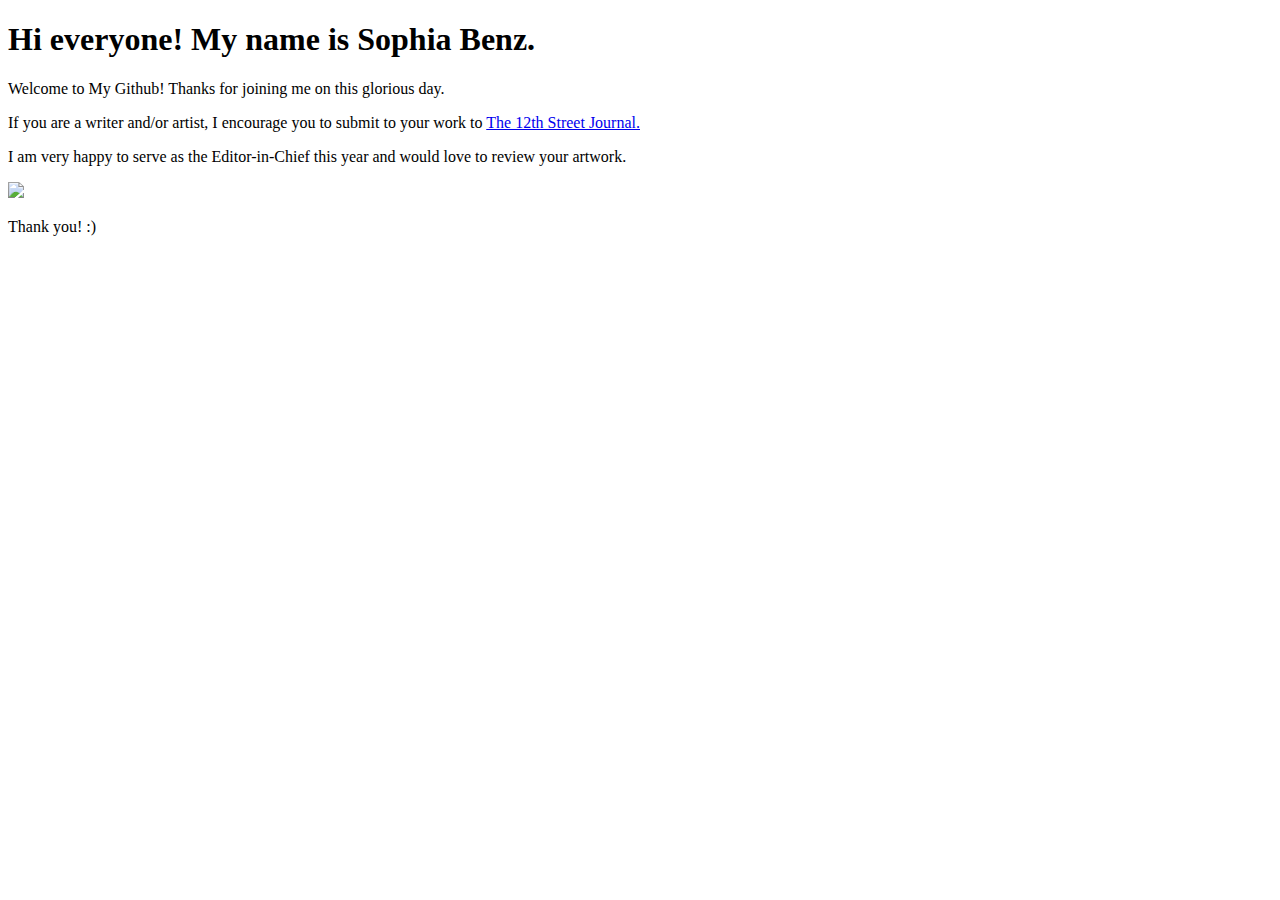
==== index.html @ 2b4ab1c4 "Add files via upload" ====
<!DOCTYPE html>
<html lang="en">
	<head>
		<meta charset="utf-8" />			
		<title>Sophia Benz Welecome Page</title>
	</head>
	<body>
        <h1>Hi everyone! My name is Sophia Benz.</h1>
        <p>Welcome to My Github! Thanks for joining me on this glorious day.</p>
        <p>If you are a writer and/or artist, I encourage you to submit to your work to <a href=”https://www.12thstreetonline.com/submit/”>The 12th Street Journal.</a>
        <p>I am very happy to serve as the Editor-in-Chief this year and would love to review your artwork.</p>
        <img width=500 src=”https://upload.wikimedia.org/wikipedia/commons/4/4b/Dog_meme.jpg”/>
        <p>Thank you! :)</p>

        
	</body>
</html>
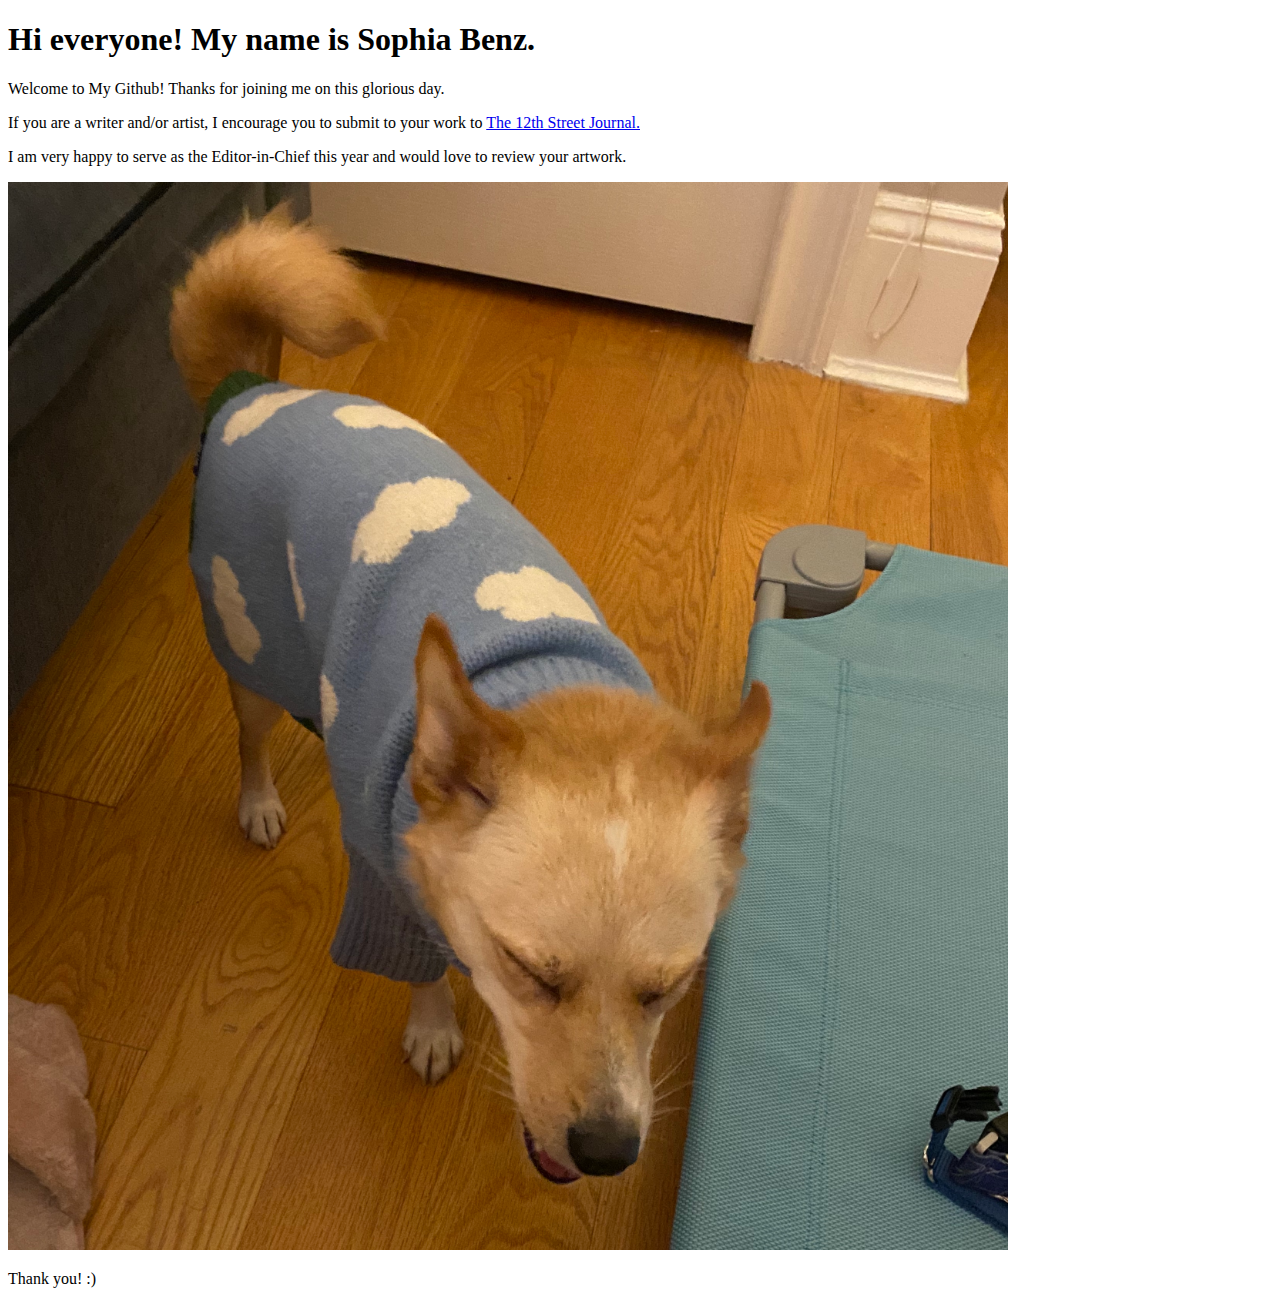
==== commit a021f89c: "Added files, update index" ====
--- a/index.html
+++ b/index.html
@@ -9,9 +9,9 @@
         <p>Welcome to My Github! Thanks for joining me on this glorious day.</p>
         <p>If you are a writer and/or artist, I encourage you to submit to your work to <a href=”https://www.12thstreetonline.com/submit/”>The 12th Street Journal.</a>
         <p>I am very happy to serve as the Editor-in-Chief this year and would love to review your artwork.</p>
-        <img width=500 src=”https://upload.wikimedia.org/wikipedia/commons/4/4b/Dog_meme.jpg”/>
+        <img width="1000" src="miso.jpg"/>
         <p>Thank you! :)</p>
 
-        
+
 	</body>
 </html>
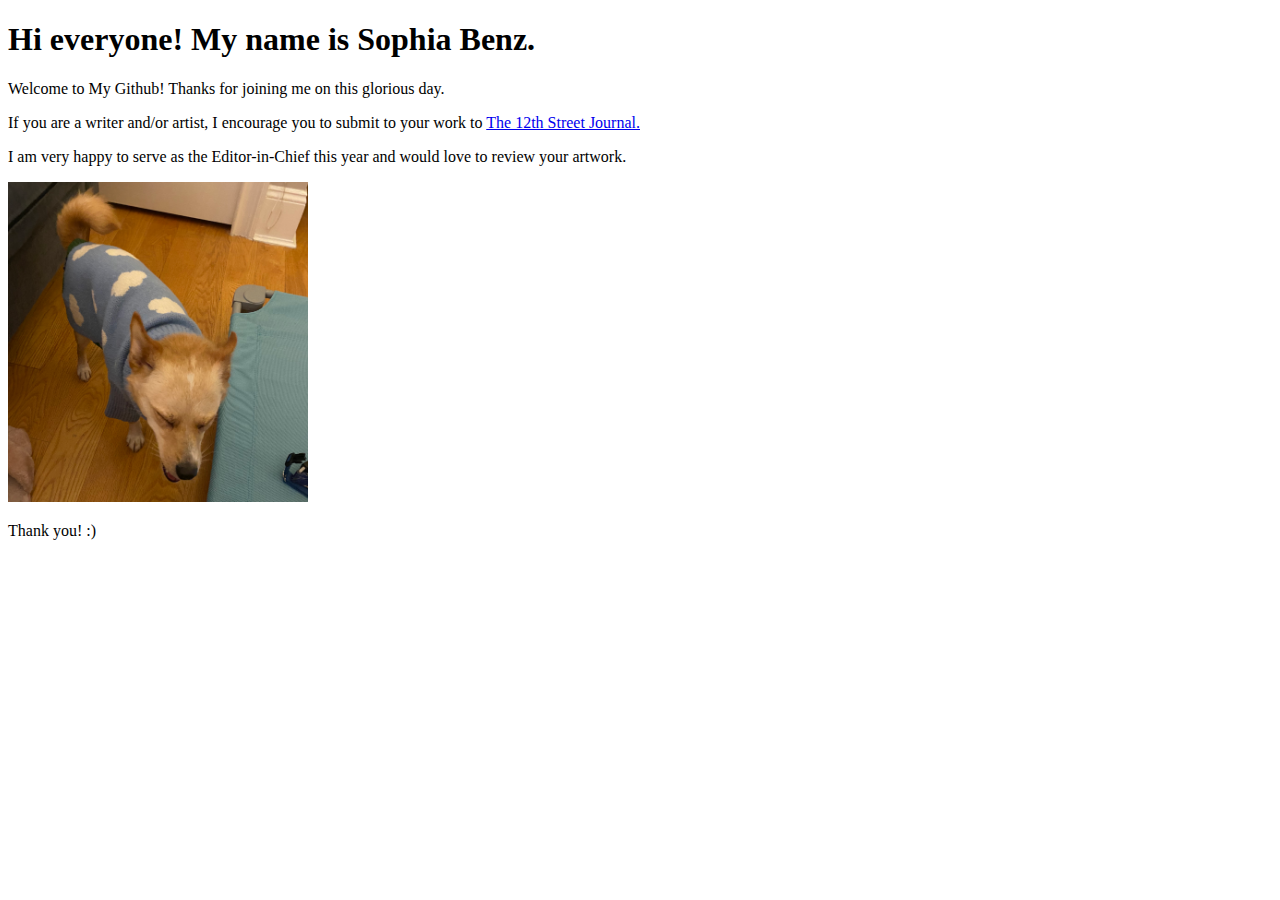
==== commit 0e401b5a: "Make new changes to index, overriding other files" ====
--- a/index.html
+++ b/index.html
@@ -7,9 +7,9 @@
 	<body>
         <h1>Hi everyone! My name is Sophia Benz.</h1>
         <p>Welcome to My Github! Thanks for joining me on this glorious day.</p>
-        <p>If you are a writer and/or artist, I encourage you to submit to your work to <a href=”https://www.12thstreetonline.com/submit/”>The 12th Street Journal.</a>
+        <p>If you are a writer and/or artist, I encourage you to submit to your work to <a href="https://www.12thstreetonline.com/submit/"">The 12th Street Journal.</a>
         <p>I am very happy to serve as the Editor-in-Chief this year and would love to review your artwork.</p>
-        <img width="1000" src="miso.jpg"/>
+        <img width="300" src="miso.jpg"/>
         <p>Thank you! :)</p>
 
 
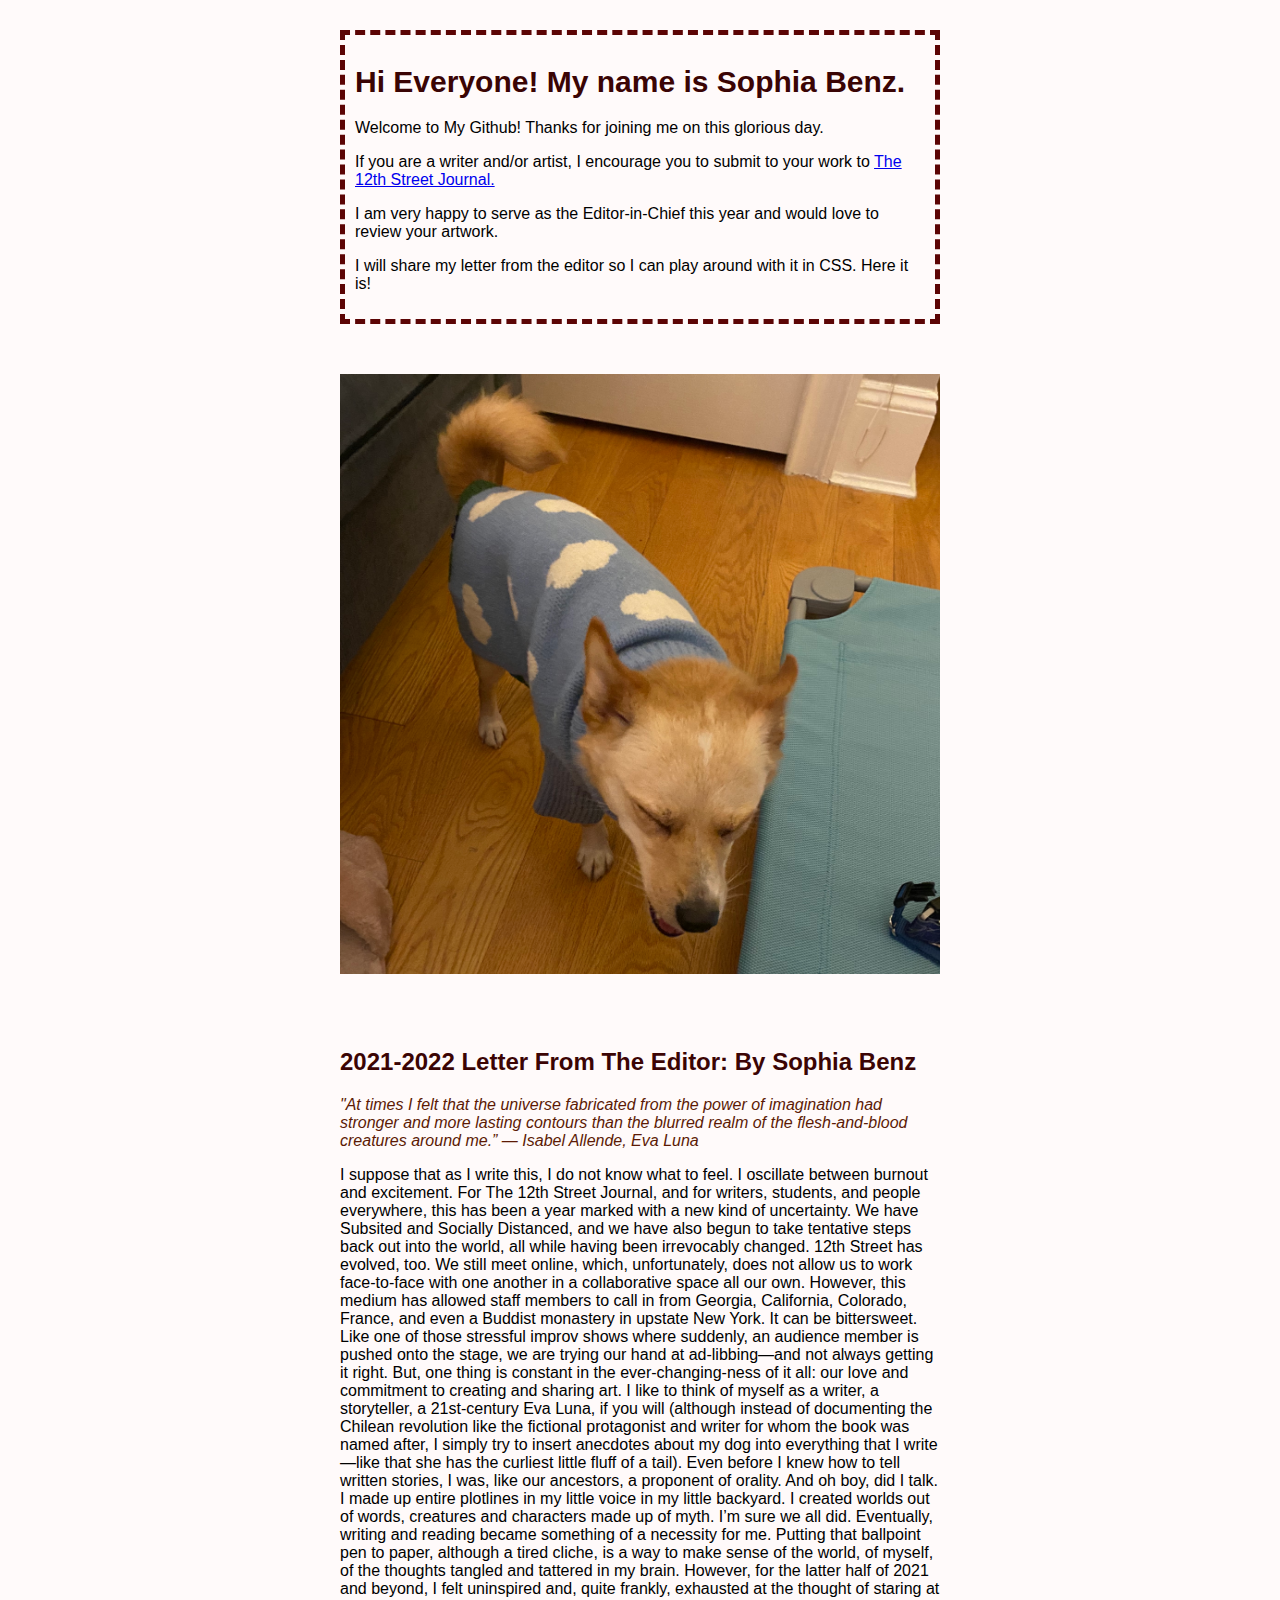
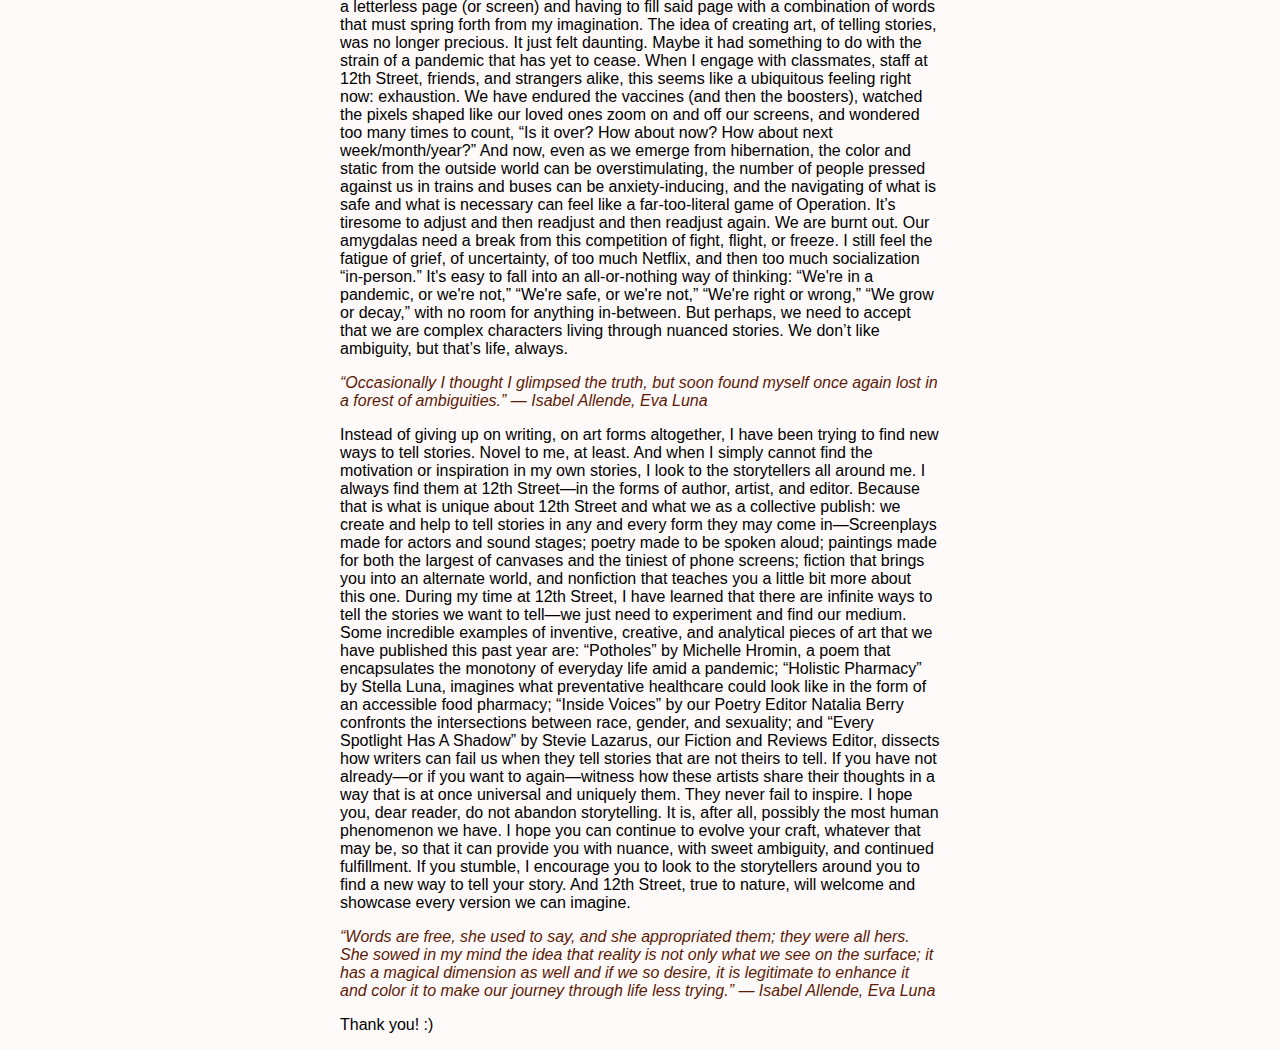
==== commit 0e42a47b: "Replace old version of index file" ====
--- a/index.html
+++ b/index.html
@@ -3,13 +3,76 @@
 	<head>
 		<meta charset="utf-8" />			
 		<title>Sophia Benz Welecome Page</title>
-	</head>
+                <style>
+                        body {
+                                margin: 0;
+                            margin-top: 30px;
+                            max-width: 600px;
+                            margin-left: auto;
+                            margin-right: auto;
+                            font-family: Arial, Helvetica, sans-serif;
+                            background-color:snow;
+                        }
+                        h1 {color: rgb(58, 4, 4);
+                        font-size: 30px;}
+                        h2 {color: rgb(59, 4, 4);}
+                        p.quote {font-style: italic;
+                        color: rgb(92, 26, 5);}
+                        /* select all quotes and make them red and italic */
+                        div { 
+                                border: 5px rgb(92, 4, 4) dashed;
+                                padding-left: 10px;
+                                padding-top: 10px;
+                                padding-bottom: 10px;
+                                padding-right: 10px;
+                                background-image: url("image/miso.jpg");
+                        }
+
+                        img{margin-top: 50px;
+                        margin-bottom: 50px;}
+                
+                </style>
+        	</head>
 	<body>
-        <h1>Hi everyone! My name is Sophia Benz.</h1>
+                <div>
+        <h1>Hi Everyone! My name is Sophia Benz.</h1>
         <p>Welcome to My Github! Thanks for joining me on this glorious day.</p>
-        <p>If you are a writer and/or artist, I encourage you to submit to your work to <a href="https://www.12thstreetonline.com/submit/"">The 12th Street Journal.</a>
+        <p>If you are a writer and/or artist, I encourage you to submit to your work to <a href="https://www.12thstreetonline.com/submit/">The 12th Street Journal.</a>
         <p>I am very happy to serve as the Editor-in-Chief this year and would love to review your artwork.</p>
-        <img width="300" src="miso.jpg"/>
+        <p> I will share my letter from the editor so I can play around with it in CSS. Here it is!</p>
+        </div>
+        <img width=600 height=600 src="miso.jpg">
+        <h2>2021-2022 Letter From The Editor:  
+        By Sophia Benz</h2>
+        
+        <p class= quote>"At times I felt that the universe fabricated from the power of imagination had stronger and more lasting contours than the blurred realm of the flesh-and-blood creatures around me.”
+        ― Isabel Allende, Eva Luna</p>
+        
+        <p>I suppose that as I write this, I do not know what to feel. I oscillate between burnout and excitement. For The 12th Street Journal, and for writers, students, and people everywhere, this has been a year marked with a new kind of uncertainty. We have Subsited and Socially Distanced, and we have also begun to take tentative steps back out into the world, all while having been irrevocably changed. 12th Street has evolved, too. We still meet online, which, unfortunately, does not allow us to work face-to-face with one another in a collaborative space all our own. However, this medium has allowed staff members to call in from Georgia, California, Colorado, France, and even a Buddist monastery in upstate New York. It can be bittersweet. Like one of those stressful improv shows where suddenly, an audience member is pushed onto the stage, we are trying our hand at ad-libbing—and not always getting it right. But, one thing is constant in the ever-changing-ness of it all: our love and commitment to creating and sharing art. 
+        
+        I like to think of myself as a writer, a storyteller, a 21st-century Eva Luna, if you will (although instead of documenting the Chilean revolution like the fictional protagonist and writer for whom the book was named after, I simply try to insert anecdotes about my dog into everything that I write—like that she has the curliest little fluff of a tail). Even before I knew how to tell written stories, I was, like our ancestors, a proponent of orality. And oh boy, did I talk. I made up entire plotlines in my little voice in my little backyard. I created worlds out of words, creatures and characters made up of myth. I’m sure we all did. Eventually, writing and reading became something of a necessity for me. Putting that ballpoint pen to paper, although a tired cliche, is a way to make sense of the world, of myself, of the thoughts tangled and tattered in my brain. 
+        
+        However, for the latter half of 2021 and beyond, I felt uninspired and, quite frankly, exhausted at the thought of staring at a letterless page (or screen) and having to fill said page with a combination of words that must spring forth from my imagination. The idea of creating art, of telling stories, was no longer precious. It just felt daunting. Maybe it had something to do with the strain of a pandemic that has yet to cease. 
+        
+        When I engage with classmates, staff at 12th Street, friends, and strangers alike, this seems like a ubiquitous feeling right now: exhaustion. We have endured the vaccines (and then the boosters), watched the pixels shaped like our loved ones zoom on and off our screens, and wondered too many times to count, “Is it over? How about now? How about next week/month/year?”
+        
+        And now, even as we emerge from hibernation, the color and static from the outside world can be overstimulating, the number of people pressed against us in trains and buses can be anxiety-inducing, and the navigating of what is safe and what is necessary can feel like a far-too-literal game of Operation. It’s tiresome to adjust and then readjust and then readjust again. We are burnt out. Our amygdalas need a break from this competition of fight, flight, or freeze. 
+        
+        I still feel the fatigue of grief, of uncertainty, of too much Netflix, and then too much socialization “in-person.” It's easy to fall into an all-or-nothing way of thinking: “We're in a pandemic, or we're not,” “We're safe, or we're not,” “We're right or wrong,” “We grow or decay,” with no room for anything in-between. But perhaps, we need to accept that we are complex characters living through nuanced stories. We don’t like ambiguity, but that’s life, always.</p> 
+        
+        <p class= quote>“Occasionally I thought I glimpsed the truth, but soon found myself once again lost in a forest of ambiguities.” 
+        ― Isabel Allende, Eva Luna</p>
+        
+        <p>Instead of giving up on writing, on art forms altogether, I have been trying to find new ways to tell stories. Novel to me, at least. And when I simply cannot find the motivation or inspiration in my own stories, I look to the storytellers all around me. I always find them at 12th Street—in the forms of author, artist, and editor. Because that is what is unique about 12th Street and what we as a collective publish: we create and help to tell stories in any and every form they may come in—Screenplays made for actors and sound stages; poetry made to be spoken aloud; paintings made for both the largest of canvases and the tiniest of phone screens; fiction that brings you into an alternate world, and nonfiction that teaches you a little bit more about this one. During my time at 12th Street, I have learned that there are infinite ways to tell the stories we want to tell—we just need to experiment and find our medium. 
+        
+        Some incredible examples of inventive, creative, and analytical pieces of art that we have published this past year are: “Potholes” by Michelle Hromin, a poem that encapsulates the monotony of everyday life amid a pandemic; “Holistic Pharmacy” by Stella Luna, imagines what preventative healthcare could look like in the form of an accessible food pharmacy; 
+        “Inside Voices” by our Poetry Editor Natalia Berry confronts the intersections between race, gender, and sexuality; and “Every Spotlight Has A Shadow” by Stevie Lazarus, our Fiction and Reviews Editor, dissects how writers can fail us when they tell stories that are not theirs to tell. If you have not already—or if you want to again—witness how these artists share their thoughts in a way that is at once universal and uniquely them. They never fail to inspire. 
+        
+        I hope you, dear reader, do not abandon storytelling. It is, after all, possibly the most human phenomenon we have. I hope you can continue to evolve your craft, whatever that may be, so that it can provide you with nuance, with sweet ambiguity, and continued fulfillment. If you stumble, I encourage you to look to the storytellers around you to find a new way to tell your story. And 12th Street, true to nature, will welcome and showcase every version we can imagine. 
+        </p>        
+        <p class= quote>“Words are free, she used to say, and she appropriated them; they were all hers. She sowed in my mind the idea that reality is not only what we see on the surface; it has a magical dimension as well and if we so desire, it is legitimate to enhance it and color it to make our journey through life less trying.”
+        ― Isabel Allende, Eva Luna</p>
+        
         <p>Thank you! :)</p>
 
 
